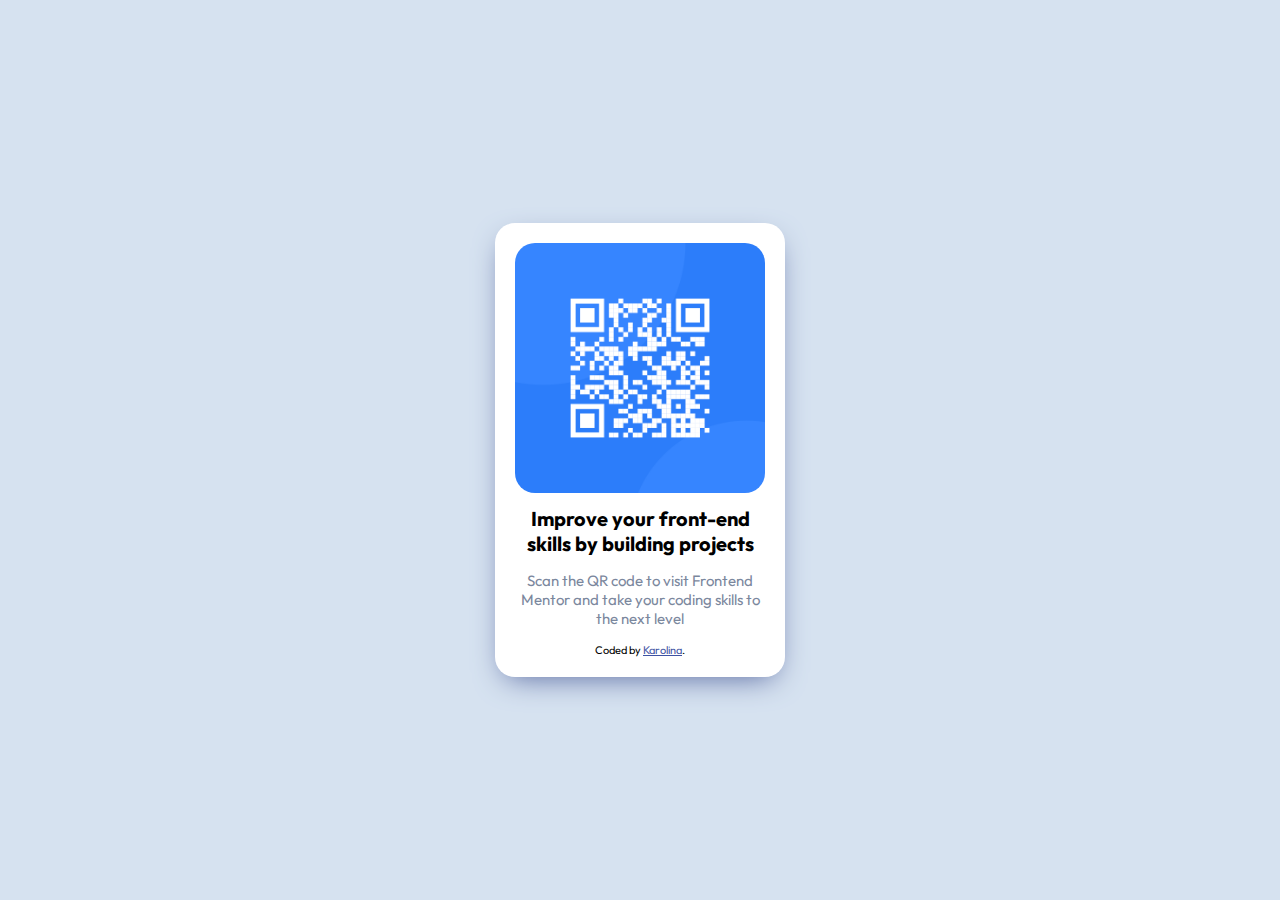
==== frontend_mentor/qr-code-component/index.html @ 7a5c9f06 "adding past projects via git" ====
<!DOCTYPE html>
<html lang="en">
<head>
  <meta charset="UTF-8">
  <meta name="viewport" content="width=device-width, initial-scale=1.0">
  <link rel="stylesheet" href="styles/styles.css">
  <link href="https://fonts.googleapis.com/css2?family=Outfit:wght@400&display=swap" rel="stylesheet">
  <title>Frontend Mentor | QR code component</title>
</head>
<body>
  <main class="qr-container">
    <img src="assets/images/image-qr-code.png" alt="qr code to frontendmentor.io">
    <h1>Improve your front-end skills by building projects</h1>

    <p>Scan the QR code to visit Frontend Mentor and take your coding skills to the next level</p>
  
    <div class="attribution">

      Coded by <a href="https://github.com/IoQuality">Karolina</a>.
    </div>
  </main>
</body>
</html>
---- frontend_mentor/qr-code-component/styles/styles.css ----
.attribution { 
    font-size: 11px;
    text-align: center; 
}
.attribution a { 
    color: hsl(228, 45%, 44%); 
}

body {
    background-color: hsl(212, 45%, 89%);
    font-family: 'Outfit';
    text-align: center;
    display: grid;
    justify-content: center;
    align-items: center;
    margin: 0px;
}

body p {
    font-size: 15px;
    color:  hsl(220, 15%, 55%);
}

h1 {
    font-size: 20px;
}

img {
    width: 100%;
    display: block;
    margin: 0 auto;
    border-radius: 20px;
}

.qr-container {
    background-color: hsl(0, 0%, 100%);
    border-radius: 20px;
    padding: 20px;
    max-width: 250px;
    box-shadow: 0px 10px 30px -10px hsl(226, 31%, 47%);
}

html, body {
    height: 100%;
}
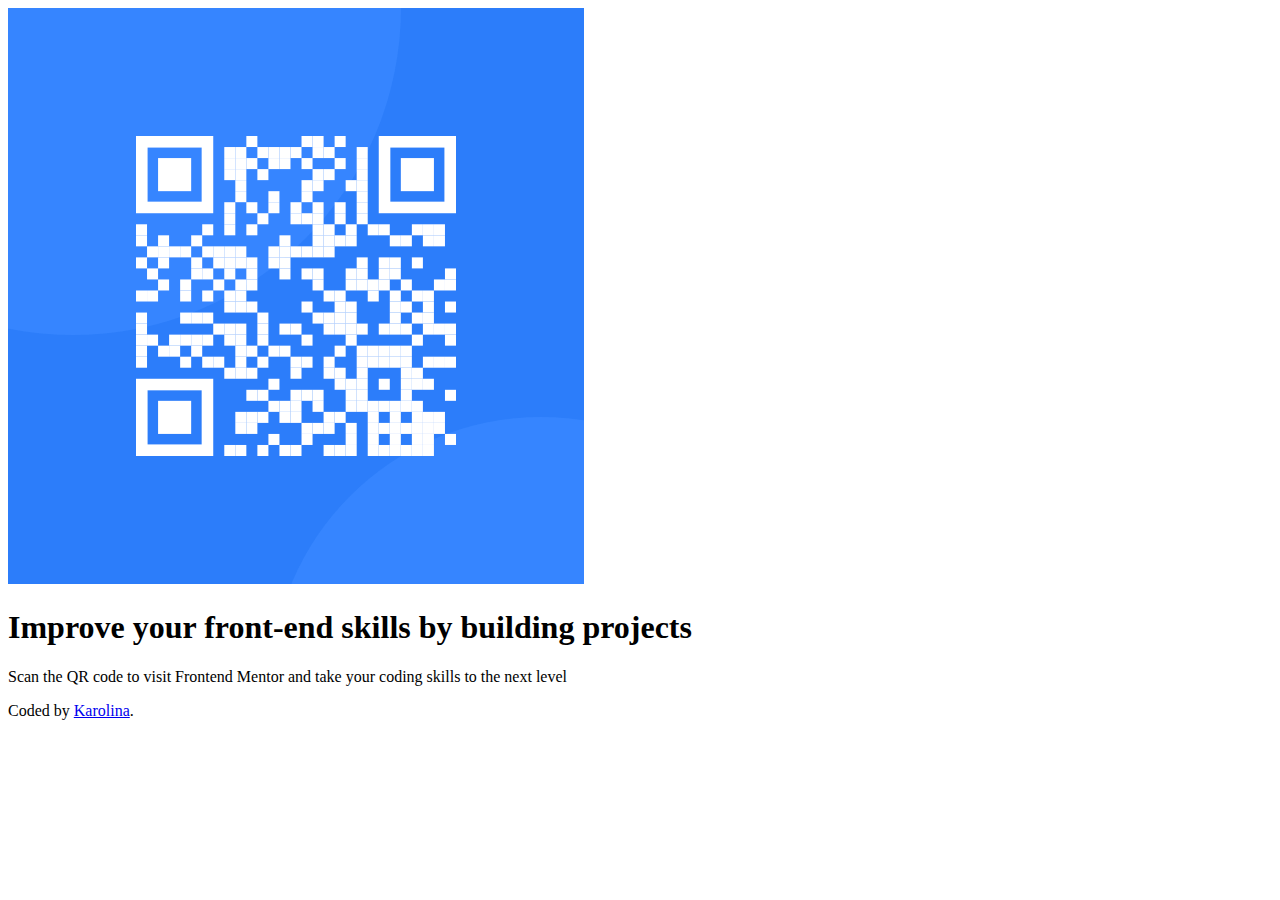
==== commit 95ed6e87: "Update index.html" ====
--- a/frontend_mentor/qr-code-component/index.html
+++ b/frontend_mentor/qr-code-component/index.html
@@ -3,7 +3,7 @@
 <head>
   <meta charset="UTF-8">
   <meta name="viewport" content="width=device-width, initial-scale=1.0">
-  <link rel="stylesheet" href="styles/styles.css">
+  <link rel="stylesheet" href="/styles/styles.css">
   <link href="https://fonts.googleapis.com/css2?family=Outfit:wght@400&display=swap" rel="stylesheet">
   <title>Frontend Mentor | QR code component</title>
 </head>
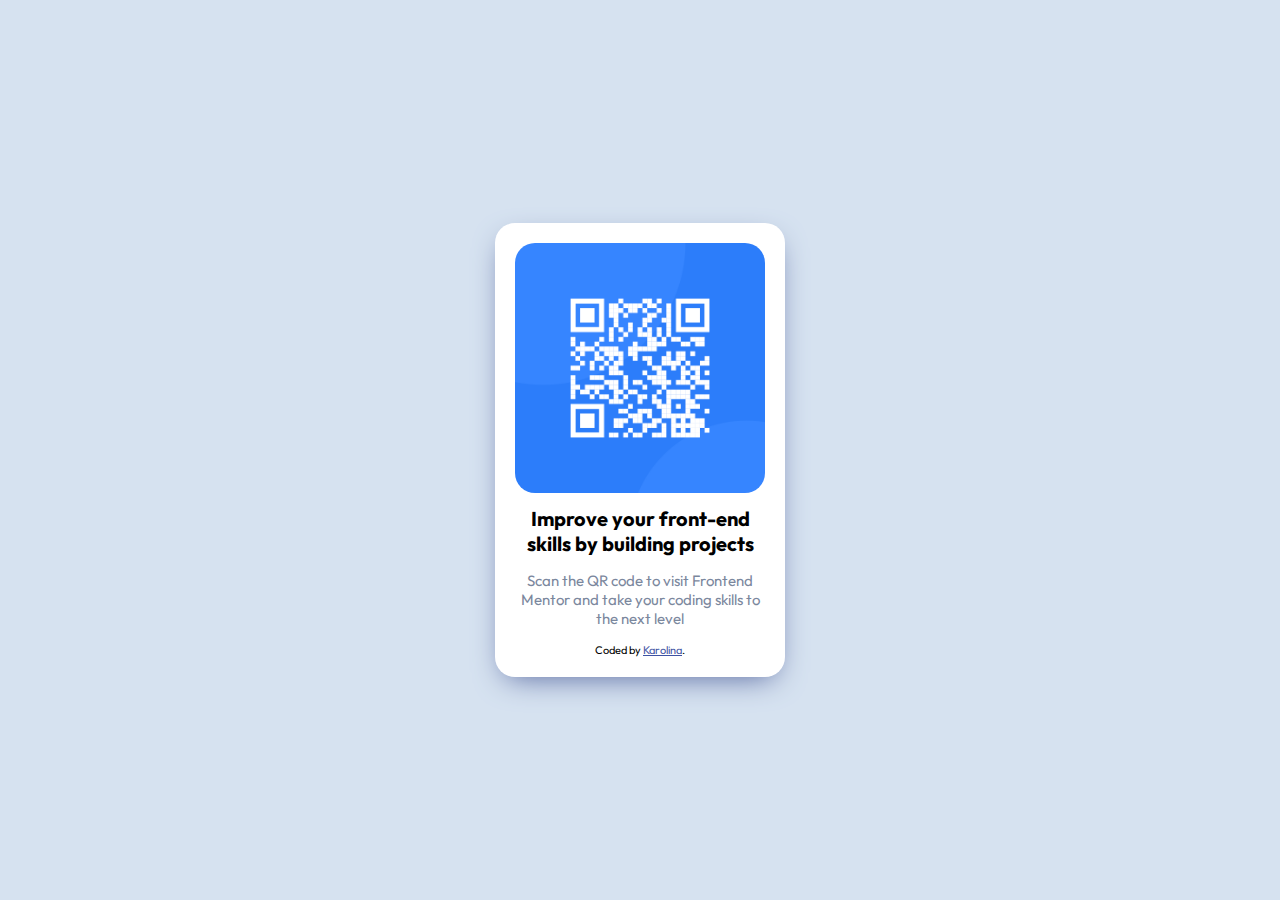
==== commit 3e09548d: "Update index.html" ====
--- a/frontend_mentor/qr-code-component/index.html
+++ b/frontend_mentor/qr-code-component/index.html
@@ -3,7 +3,7 @@
 <head>
   <meta charset="UTF-8">
   <meta name="viewport" content="width=device-width, initial-scale=1.0">
-  <link rel="stylesheet" href="/styles/styles.css">
+  <link rel="stylesheet" href="styles/styles.css">
   <link href="https://fonts.googleapis.com/css2?family=Outfit:wght@400&display=swap" rel="stylesheet">
   <title>Frontend Mentor | QR code component</title>
 </head>
--- a/frontend_mentor/qr-code-component/styles/styles.css
+++ b/frontend_mentor/qr-code-component/styles/styles.css
@@ -0,0 +1,45 @@
+.attribution { 
+    font-size: 11px;
+    text-align: center; 
+}
+.attribution a { 
+    color: hsl(228, 45%, 44%); 
+}
+
+body {
+    background-color: hsl(212, 45%, 89%);
+    font-family: 'Outfit';
+    text-align: center;
+    display: grid;
+    justify-content: center;
+    align-items: center;
+    margin: 0px;
+}
+
+body p {
+    font-size: 15px;
+    color:  hsl(220, 15%, 55%);
+}
+
+h1 {
+    font-size: 20px;
+}
+
+img {
+    width: 100%;
+    display: block;
+    margin: 0 auto;
+    border-radius: 20px;
+}
+
+.qr-container {
+    background-color: hsl(0, 0%, 100%);
+    border-radius: 20px;
+    padding: 20px;
+    max-width: 250px;
+    box-shadow: 0px 10px 30px -10px hsl(226, 31%, 47%);
+}
+
+html, body {
+    height: 100%;
+}
